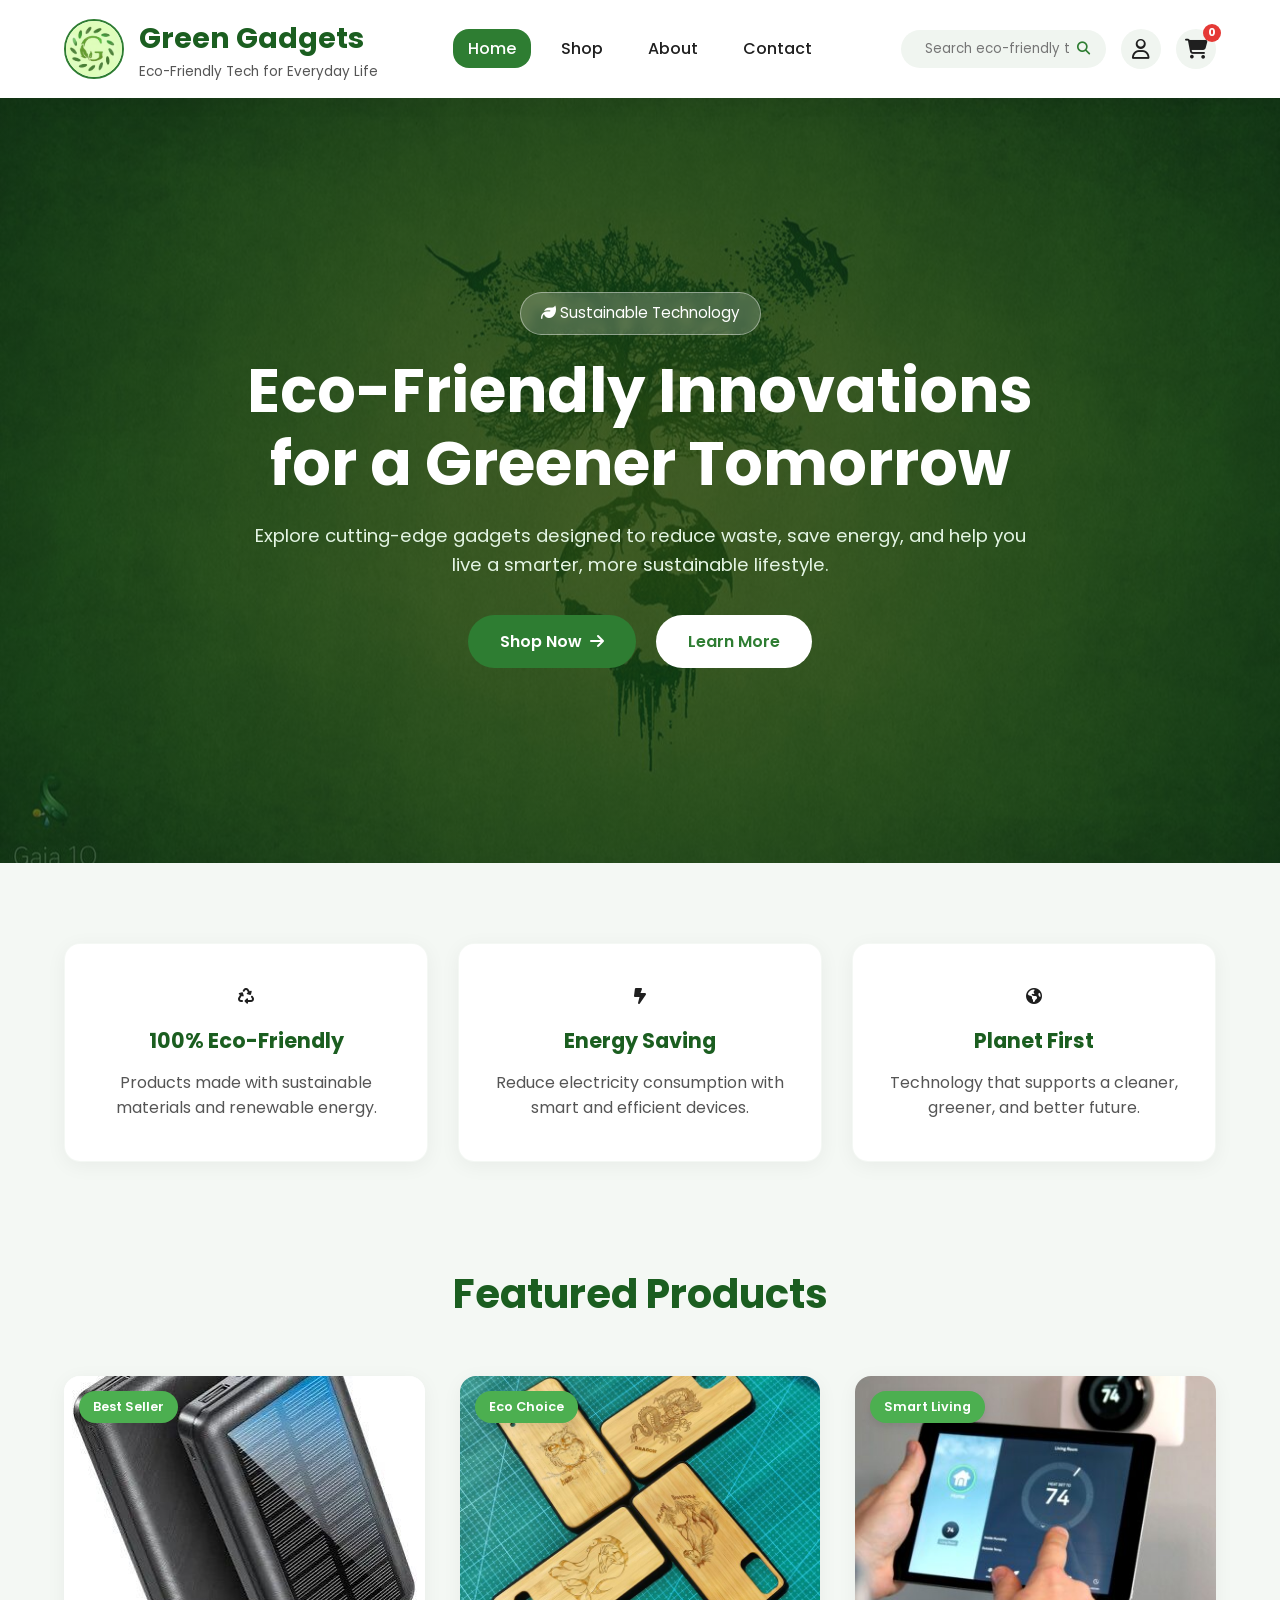
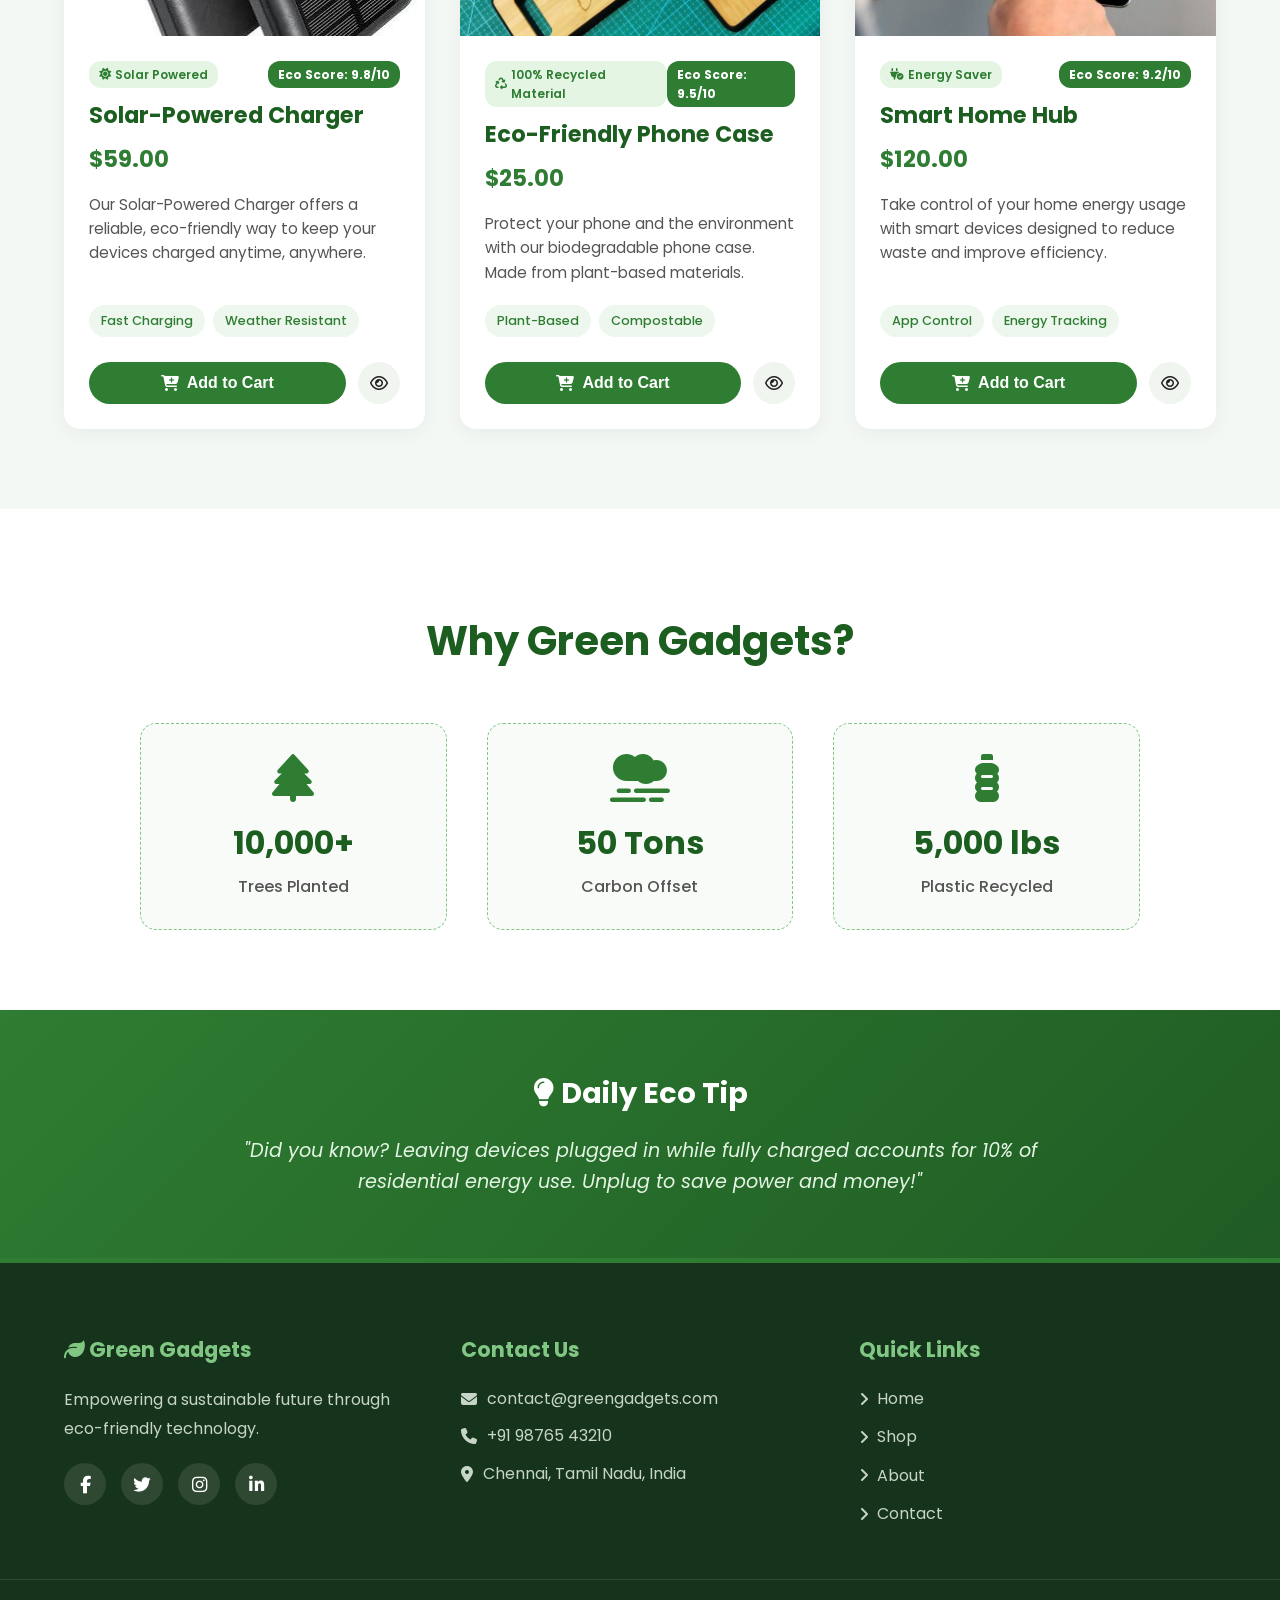
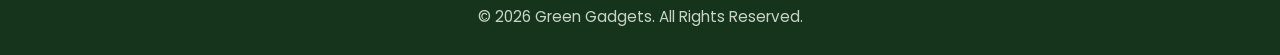
==== index.html @ 5d28dca9 "Initial frontend commit" ====
<!DOCTYPE html>
<html lang="en">
<head>
    <meta charset="UTF-8">
    <meta name="viewport" content="width=device-width, initial-scale=1.0">
    <title>Green Gadgets - Eco-Friendly Tech</title>

    <link rel="preconnect" href="https://fonts.googleapis.com">
    <link rel="preconnect" href="https://fonts.gstatic.com" crossorigin>
    <link href="https://fonts.googleapis.com/css2?family=Poppins:wght@300;400;500;600;700&display=swap" rel="stylesheet">
    
    <!-- Font Awesome for Icons -->
    <link rel="stylesheet" href="https://cdnjs.cloudflare.com/ajax/libs/font-awesome/6.4.0/css/all.min.css">

    <link rel="stylesheet" href="styles.css">
</head>
<body>

    <header>
        <div class="navbar">
            <a href="index.html" class="logo-section">
                <img src="logo2.jpg.png" alt="Green Gadgets Logo" class="logo">
                <div>
                    <h1>Green Gadgets</h1>
                    <p class="tagline">Eco-Friendly Tech for Everyday Life</p>
                </div>
            </a>

            <nav>
                <ul>
                    <li><a href="index.html" class="active">Home</a></li>
                    <li><a href="shop.html">Shop</a></li>
                    <li><a href="about.html">About</a></li>
                    <li><a href="contact.html">Contact</a></li>
                </ul>
            </nav>
            
            <div class="nav-icons">
                <div class="search-bar">
                    <input type="text" placeholder="Search eco-friendly tech...">
                    <button><i class="fa-solid fa-magnifying-glass"></i></button>
                </div>
                <a href="profile.html" class="icon-btn" title="Profile"><i class="fa-regular fa-user"></i></a>
                <a href="cart.html" class="icon-btn" title="Cart">
                    <i class="fa-solid fa-cart-shopping"></i>
                    <span class="cart-badge" id="cart-count">0</span>
                </a>
            </div>
        </div>
    </header>

    <section class="hero">
        <div class="hero-content">
            <span class="eco-badge"><i class="fa-solid fa-leaf"></i> Sustainable Technology</span>
            <h2>Eco-Friendly Innovations for a Greener Tomorrow</h2>
            <p>
                Explore cutting-edge gadgets designed to reduce waste, save energy,
                and help you live a smarter, more sustainable lifestyle.
            </p>
            <div class="hero-buttons">
                <a href="shop.html" class="btn-primary">Shop Now <i class="fa-solid fa-arrow-right"></i></a>
                <a href="about.html" class="btn-secondary">Learn More</a>
            </div>
        </div>
    </section>

    <section class="features">
        <div class="feature-card">
            <i class="fa-solid fa-recycle feature-icon"></i>
            <h3>100% Eco-Friendly</h3>
            <p>Products made with sustainable materials and renewable energy.</p>
        </div>

        <div class="feature-card">
            <i class="fa-solid fa-bolt-lightning feature-icon"></i>
            <h3>Energy Saving</h3>
            <p>Reduce electricity consumption with smart and efficient devices.</p>
        </div>

        <div class="feature-card">
            <i class="fa-solid fa-earth-americas feature-icon"></i>
            <h3>Planet First</h3>
            <p>Technology that supports a cleaner, greener, and better future.</p>
        </div>
    </section>

    <main class="product-info">
        <h2 class="section-title">Featured Products</h2>
        <div class="product-grid">
            <div class="product-box">
                <img src="powerbank.jpg" alt="Solar-Powered Charger">
                <span class="product-tag">Best Seller</span>
                <div class="product-content">
                    <div class="eco-badges">
                        <span class="eco-badge-small"><i class="fa-solid fa-sun"></i> Solar Powered</span>
                        <span class="eco-score-badge">Eco Score: 9.8/10</span>
                    </div>
                    <h2>Solar-Powered Charger</h2>
                    <div class="product-price">$59.00</div>
                    <p>Our Solar-Powered Charger offers a reliable, eco-friendly way to keep your devices charged anytime, anywhere.</p>
                    <ul class="product-features">
                        <li>Fast Charging</li>
                        <li>Weather Resistant</li>
                    </ul>
                    <div class="product-actions">
                        <button class="btn-primary"><i class="fa-solid fa-cart-plus"></i> Add to Cart</button>
                        <a href="product-details.html" class="btn-secondary" title="View Details"><i class="fa-regular fa-eye"></i></a>
                    </div>
                </div>
            </div>

            <div class="product-box">
                <img src="phone.jpg" alt="Eco-Friendly Phone Case">
                <span class="product-tag">Eco Choice</span>
                <div class="product-content">
                    <div class="eco-badges">
                        <span class="eco-badge-small"><i class="fa-solid fa-recycle"></i> 100% Recycled Material</span>
                        <span class="eco-score-badge">Eco Score: 9.5/10</span>
                    </div>
                    <h2>Eco-Friendly Phone Case</h2>
                    <div class="product-price">$25.00</div>
                    <p>Protect your phone and the environment with our biodegradable phone case. Made from plant-based materials.</p>
                    <ul class="product-features">
                        <li>Plant-Based</li>
                        <li>Compostable</li>
                    </ul>
                    <div class="product-actions">
                        <button class="btn-primary"><i class="fa-solid fa-cart-plus"></i> Add to Cart</button>
                        <a href="product-details.html" class="btn-secondary" title="View Details"><i class="fa-regular fa-eye"></i></a>
                    </div>
                </div>
            </div>

            <div class="product-box">
                <img src="smart home.jpg" alt="Energy-Efficient Smart Home">
                <span class="product-tag">Smart Living</span>
                <div class="product-content">
                    <div class="eco-badges">
                        <span class="eco-badge-small"><i class="fa-solid fa-plug-circle-check"></i> Energy Saver</span>
                        <span class="eco-score-badge">Eco Score: 9.2/10</span>
                    </div>
                    <h2>Smart Home Hub</h2>
                    <div class="product-price">$120.00</div>
                    <p>Take control of your home energy usage with smart devices designed to reduce waste and improve efficiency.</p>
                    <ul class="product-features">
                        <li>App Control</li>
                        <li>Energy Tracking</li>
                    </ul>
                    <div class="product-actions">
                        <button class="btn-primary"><i class="fa-solid fa-cart-plus"></i> Add to Cart</button>
                        <a href="product-details.html" class="btn-secondary" title="View Details"><i class="fa-regular fa-eye"></i></a>
                    </div>
                </div>
            </div>
        </div>
    </main>

    <section class="why-green">
        <h2 class="section-title">Why Green Gadgets?</h2>
        <div class="impact-stats-grid">
            <div class="impact-stat">
                <i class="fa-solid fa-tree"></i>
                <h3>10,000+</h3>
                <p>Trees Planted</p>
            </div>
            <div class="impact-stat">
                <i class="fa-solid fa-smog"></i>
                <h3>50 Tons</h3>
                <p>Carbon Offset</p>
            </div>
            <div class="impact-stat">
                <i class="fa-solid fa-bottle-water"></i>
                <h3>5,000 lbs</h3>
                <p>Plastic Recycled</p>
            </div>
        </div>
    </section>

    <section class="eco-tips-section">
        <div class="tips-container">
            <h2><i class="fa-solid fa-lightbulb"></i> Daily Eco Tip</h2>
            <p>"Did you know? Leaving devices plugged in while fully charged accounts for 10% of residential energy use. Unplug to save power and money!"</p>
        </div>
    </section>

    <footer>
        <div class="footer-container">
            <div class="footer-brand">
                <h3><i class="fa-solid fa-leaf"></i> Green Gadgets</h3>
                <p class="footer-text">Empowering a sustainable future through eco-friendly technology.</p>
                <div class="social-icons">
                    <a href="#"><i class="fa-brands fa-facebook-f"></i></a>
                    <a href="#"><i class="fa-brands fa-twitter"></i></a>
                    <a href="#"><i class="fa-brands fa-instagram"></i></a>
                    <a href="#"><i class="fa-brands fa-linkedin-in"></i></a>
                </div>
            </div>

            <div class="footer-contact">
                <h4>Contact Us</h4>
                <p><i class="fa-solid fa-envelope"></i> contact@greengadgets.com</p>
                <p><i class="fa-solid fa-phone"></i> +91 98765 43210</p>
                <p><i class="fa-solid fa-location-dot"></i> Chennai, Tamil Nadu, India</p>
            </div>

            <div class="footer-links">
                <h4>Quick Links</h4>
                <ul>
                    <li><a href="index.html"><i class="fa-solid fa-angle-right"></i> Home</a></li>
                    <li><a href="shop.html"><i class="fa-solid fa-angle-right"></i> Shop</a></li>
                    <li><a href="about.html"><i class="fa-solid fa-angle-right"></i> About</a></li>
                    <li><a href="contact.html"><i class="fa-solid fa-angle-right"></i> Contact</a></li>
                </ul>
            </div>
        </div>

        <div class="footer-bottom">
            <p>© 2026 Green Gadgets. All Rights Reserved.</p>
        </div>
    </footer>

    <script src="main.js"></script>
    <script src="cart.js"></script>
</body>
</html>
---- styles.css ----
@import url('https://cdnjs.cloudflare.com/ajax/libs/font-awesome/6.4.0/css/all.min.css');

:root {
    --primary-color: #2e7d32;
    --primary-hover: #1b5e20;
    --secondary-color: #4caf50;
    --accent-color: #81c784;
    --bg-color: #f4f8f4;
    --card-bg: #ffffff;
    --text-main: #1f1f1f;
    --text-muted: #555555;
    --border-radius: 16px;
    --box-shadow: 0 4px 20px rgba(0, 0, 0, 0.05);
    --hover-shadow: 0 12px 35px rgba(46, 125, 50, 0.15);
    --transition: 0.3s cubic-bezier(0.4, 0, 0.2, 1);
}

* {
    margin: 0;
    padding: 0;
    box-sizing: border-box;
}

body {
    font-family: 'Poppins', sans-serif;
    background: var(--bg-color);
    color: var(--text-main);
    line-height: 1.6;
}

/* NAVBAR */
header {
    position: sticky;
    top: 0;
    z-index: 1000;
    background: rgba(255, 255, 255, 0.95);
    backdrop-filter: blur(10px);
    box-shadow: var(--box-shadow);
}

.navbar {
    display: flex;
    justify-content: space-between;
    align-items: center;
    padding: 15px 5%;
    max-width: 1400px;
    margin: 0 auto;
}

.logo-section {
    display: flex;
    align-items: center;
    gap: 15px;
    text-decoration: none;
}

.logo {
    width: 60px;
    height: 60px;
    object-fit: cover;
    border-radius: 50%;
    border: 2px solid var(--primary-color);
}

.logo-section h1 {
    font-size: 1.8rem;
    color: var(--primary-hover);
    font-weight: 700;
}

.tagline {
    color: var(--text-muted);
    font-size: 0.85rem;
}

nav ul {
    display: flex;
    list-style: none;
    gap: 15px;
    align-items: center;
}

nav ul li a {
    text-decoration: none;
    color: var(--text-main);
    font-weight: 500;
    padding: 8px 15px;
    border-radius: var(--border-radius);
    transition: var(--transition);
}

nav ul li a:hover,
nav ul li a.active {
    background: var(--primary-color);
    color: white;
}

.nav-icons {
    display: flex;
    align-items: center;
    gap: 15px;
}

.search-bar {
    display: flex;
    align-items: center;
    background: #f0f5f0;
    border-radius: 30px;
    padding: 8px 15px;
    border: 1px solid transparent;
    transition: var(--transition);
}

.search-bar:focus-within {
    border-color: var(--primary-color);
    background: white;
}

.search-bar input {
    border: none;
    background: transparent;
    outline: none;
    padding: 0 8px;
    width: 160px;
    font-family: inherit;
}

.search-bar button {
    background: none;
    border: none;
    color: var(--primary-color);
    cursor: pointer;
}

.icon-btn {
    color: var(--text-main);
    font-size: 1.25rem;
    text-decoration: none;
    transition: var(--transition);
    position: relative;
    width: 40px;
    height: 40px;
    display: flex;
    align-items: center;
    justify-content: center;
    border-radius: 50%;
    background: #f0f5f0;
}

.icon-btn:hover {
    color: white;
    background: var(--primary-color);
    transform: translateY(-2px);
}

.cart-badge {
    position: absolute;
    top: -5px;
    right: -5px;
    background: #e53935;
    color: white;
    font-size: 0.7rem;
    font-weight: bold;
    width: 18px;
    height: 18px;
    display: flex;
    align-items: center;
    justify-content: center;
    border-radius: 50%;
}

/* HERO SECTION */
.hero {
    min-height: 85vh;
    display: flex;
    align-items: center;
    justify-content: center;
    text-align: center;
    padding: 60px 5%;
    background: linear-gradient(rgba(18, 50, 25, 0.7), rgba(18, 50, 25, 0.7)), url('bg.jpg');
    background-size: cover;
    background-position: center;
    color: white;
}

.hero-content {
    max-width: 800px;
    animation: fadeIn 1s ease;
}

@keyframes fadeIn {
    from { opacity: 0; transform: translateY(20px); }
    to { opacity: 1; transform: translateY(0); }
}

.eco-badge {
    display: inline-block;
    background: rgba(255, 255, 255, 0.2);
    border: 1px solid rgba(255, 255, 255, 0.4);
    padding: 8px 20px;
    border-radius: 30px;
    margin-bottom: 20px;
    font-size: 0.95rem;
    backdrop-filter: blur(5px);
}

.hero h2 {
    font-size: 3.8rem;
    margin-bottom: 20px;
    line-height: 1.2;
    font-weight: 700;
}

.hero p {
    font-size: 1.15rem;
    margin-bottom: 35px;
    color: #e4f5e4;
}

.hero-buttons {
    display: flex;
    justify-content: center;
    gap: 20px;
    flex-wrap: wrap;
}

.btn-primary, .btn-secondary {
    padding: 14px 32px;
    border-radius: 30px;
    text-decoration: none;
    font-weight: 600;
    transition: var(--transition);
    display: inline-flex;
    align-items: center;
    gap: 8px;
    cursor: pointer;
    border: none;
    font-size: 1rem;
}

.btn-primary {
    background: var(--primary-color);
    color: white;
}

.btn-primary:hover {
    background: var(--primary-hover);
    transform: translateY(-3px);
    box-shadow: 0 8px 20px rgba(46, 125, 50, 0.4);
}

.btn-secondary {
    background: white;
    color: var(--primary-color);
}

.btn-secondary:hover {
    transform: translateY(-3px);
    box-shadow: 0 8px 20px rgba(255, 255, 255, 0.3);
}

/* FEATURES */
.features {
    display: grid;
    grid-template-columns: repeat(auto-fit, minmax(280px, 1fr));
    gap: 30px;
    padding: 80px 5%;
    max-width: 1400px;
    margin: 0 auto;
}

.feature-card {
    background: var(--card-bg);
    padding: 40px 30px;
    border-radius: var(--border-radius);
    text-align: center;
    box-shadow: var(--box-shadow);
    transition: var(--transition);
    border: 1px solid rgba(46, 125, 50, 0.05);
}

.feature-card:hover {
    transform: translateY(-10px);
    box-shadow: var(--hover-shadow);
    border-color: var(--accent-color);
}

.feature-card h3 {
    color: var(--primary-hover);
    margin-top: 15px;
    margin-bottom: 12px;
    font-size: 1.3rem;
}

.feature-card p {
    color: var(--text-muted);
}

/* HOMEPAGE PRODUCTS SECTION */
.section-title {
    text-align: center;
    color: var(--primary-hover);
    font-size: 2.5rem;
    margin-bottom: 50px;
    padding-top: 20px;
}

.product-info {
    padding: 0 5% 80px;
    max-width: 1400px;
    margin: 0 auto;
}

.product-grid {
    display: grid;
    grid-template-columns: repeat(auto-fit, minmax(320px, 1fr));
    gap: 35px;
}

.product-box {
    background: var(--card-bg);
    border-radius: var(--border-radius);
    overflow: hidden;
    box-shadow: var(--box-shadow);
    transition: var(--transition);
    position: relative;
    display: flex;
    flex-direction: column;
}

.product-box:hover {
    transform: translateY(-10px);
    box-shadow: var(--hover-shadow);
}

.product-box img {
    width: 100%;
    height: 260px;
    object-fit: cover;
    transition: var(--transition);
}

.product-box:hover img {
    transform: scale(1.03);
}

.product-content {
    padding: 25px;
    flex-grow: 1;
    display: flex;
    flex-direction: column;
}

.product-tag {
    position: absolute;
    top: 15px;
    left: 15px;
    background: var(--secondary-color);
    color: white;
    padding: 6px 14px;
    border-radius: 20px;
    font-size: 0.8rem;
    font-weight: 600;
    z-index: 10;
    box-shadow: 0 4px 10px rgba(0,0,0,0.1);
}

.product-content h2 {
    color: var(--primary-hover);
    font-size: 1.4rem;
    margin-bottom: 8px;
}

.product-price {
    font-size: 1.4rem;
    font-weight: 700;
    color: var(--primary-color);
    margin-bottom: 15px;
}

.product-content p {
    color: var(--text-muted);
    font-size: 0.95rem;
    margin-bottom: 20px;
    flex-grow: 1;
}

.product-features {
    list-style: none;
    display: flex;
    flex-wrap: wrap;
    gap: 8px;
    margin-bottom: 25px;
}

.product-features li {
    background: #edf7ee;
    color: var(--primary-color);
    padding: 6px 12px;
    border-radius: 20px;
    font-size: 0.8rem;
    font-weight: 500;
}

.product-actions {
    display: flex;
    gap: 12px;
}

.product-actions .btn-primary {
    flex: 1;
    justify-content: center;
    padding: 12px;
}

.product-actions .btn-secondary {
    padding: 12px;
    color: var(--text-main);
    background: #f0f5f0;
    justify-content: center;
}

.product-actions .btn-secondary:hover {
    background: var(--accent-color);
    color: white;
}


/* ECO FEATURES */
.eco-badges {
    display: flex;
    justify-content: space-between;
    align-items: center;
    margin-bottom: 10px;
}

.eco-badge-small {
    background: #e4f5e4;
    color: var(--primary-color);
    padding: 4px 10px;
    border-radius: 12px;
    font-size: 0.75rem;
    font-weight: 600;
    display: inline-flex;
    align-items: center;
    gap: 4px;
}

.eco-score-badge {
    background: var(--primary-color);
    color: white;
    padding: 4px 10px;
    border-radius: 12px;
    font-size: 0.75rem;
    font-weight: 700;
}

/* WHY GREEN GADGETS */
.why-green {
    padding: 80px 5%;
    background: white;
    text-align: center;
}

.impact-stats-grid {
    display: grid;
    grid-template-columns: repeat(auto-fit, minmax(200px, 1fr));
    gap: 40px;
    max-width: 1000px;
    margin: 40px auto 0;
}

.impact-stat {
    padding: 30px;
    background: #f9fbf9;
    border-radius: var(--border-radius);
    border: 1px dashed var(--accent-color);
    transition: var(--transition);
}

.impact-stat:hover {
    transform: scale(1.05);
    box-shadow: var(--hover-shadow);
}

.impact-stat i {
    font-size: 3rem;
    color: var(--primary-color);
    margin-bottom: 15px;
}

.impact-stat h3 {
    font-size: 2rem;
    color: var(--primary-hover);
    margin-bottom: 5px;
}

.impact-stat p {
    color: var(--text-muted);
    font-weight: 500;
}

/* ECO TIPS */
.eco-tips-section {
    padding: 60px 5%;
    background: linear-gradient(135deg, var(--primary-color), #205c24);
    color: white;
    text-align: center;
}

.tips-container {
    max-width: 800px;
    margin: 0 auto;
}

.tips-container h2 {
    margin-bottom: 20px;
    font-size: 1.8rem;
}

.tips-container p {
    font-size: 1.2rem;
    font-style: italic;
    color: #e4f5e4;
}

/* FOOTER */
footer {
    background: #16331b;
    color: white;
    padding-top: 70px;
    border-top: 5px solid var(--primary-color);
}

.footer-container {
    display: grid;
    grid-template-columns: repeat(auto-fit, minmax(250px, 1fr));
    gap: 40px;
    padding: 0 5% 40px;
    max-width: 1400px;
    margin: 0 auto;
}

.footer-brand h3,
.footer-contact h4,
.footer-links h4 {
    margin-bottom: 20px;
    color: var(--accent-color);
    font-size: 1.3rem;
}

.footer-text {
    color: #c7d5c8;
    margin-bottom: 20px;
    line-height: 1.8;
}

.social-icons {
    display: flex;
    gap: 15px;
    margin-top: 20px;
}

.social-icons a {
    color: white;
    background: rgba(255, 255, 255, 0.1);
    width: 42px;
    height: 42px;
    display: flex;
    align-items: center;
    justify-content: center;
    border-radius: 50%;
    transition: var(--transition);
    text-decoration: none;
    font-size: 1.1rem;
}

.social-icons a:hover {
    background: var(--secondary-color);
    transform: translateY(-4px);
}

.footer-contact p {
    color: #c7d5c8;
    margin-bottom: 12px;
    display: flex;
    align-items: center;
    gap: 10px;
}

.footer-links ul {
    list-style: none;
}

.footer-links ul li {
    margin-bottom: 12px;
}

.footer-links ul li a {
    color: #c7d5c8;
    text-decoration: none;
    transition: var(--transition);
    display: inline-flex;
    align-items: center;
    gap: 8px;
}

.footer-links ul li a:hover {
    color: white;
    padding-left: 8px;
}

.footer-bottom {
    text-align: center;
    border-top: 1px solid rgba(255, 255, 255, 0.1);
    padding: 25px;
    font-size: 0.95rem;
    color: #c7d5c8;
}

/* RESPONSIVE */
@media (max-width: 1024px) {
    .navbar {
        flex-wrap: wrap;
        gap: 20px;
    }
    nav ul {
        order: 3;
        width: 100%;
        justify-content: center;
        margin-top: 10px;
    }
}

@media (max-width: 768px) {
    .hero h2 {
        font-size: 2.8rem;
    }
    
    .hero-buttons {
        flex-direction: column;
    }
    
    .btn-primary, .btn-secondary {
        width: 100%;
        justify-content: center;
    }
    
    .nav-icons {
        gap: 10px;
    }
    
    .search-bar {
        width: 130px;
    }
    .search-bar input {
        width: 90px;
    }
}
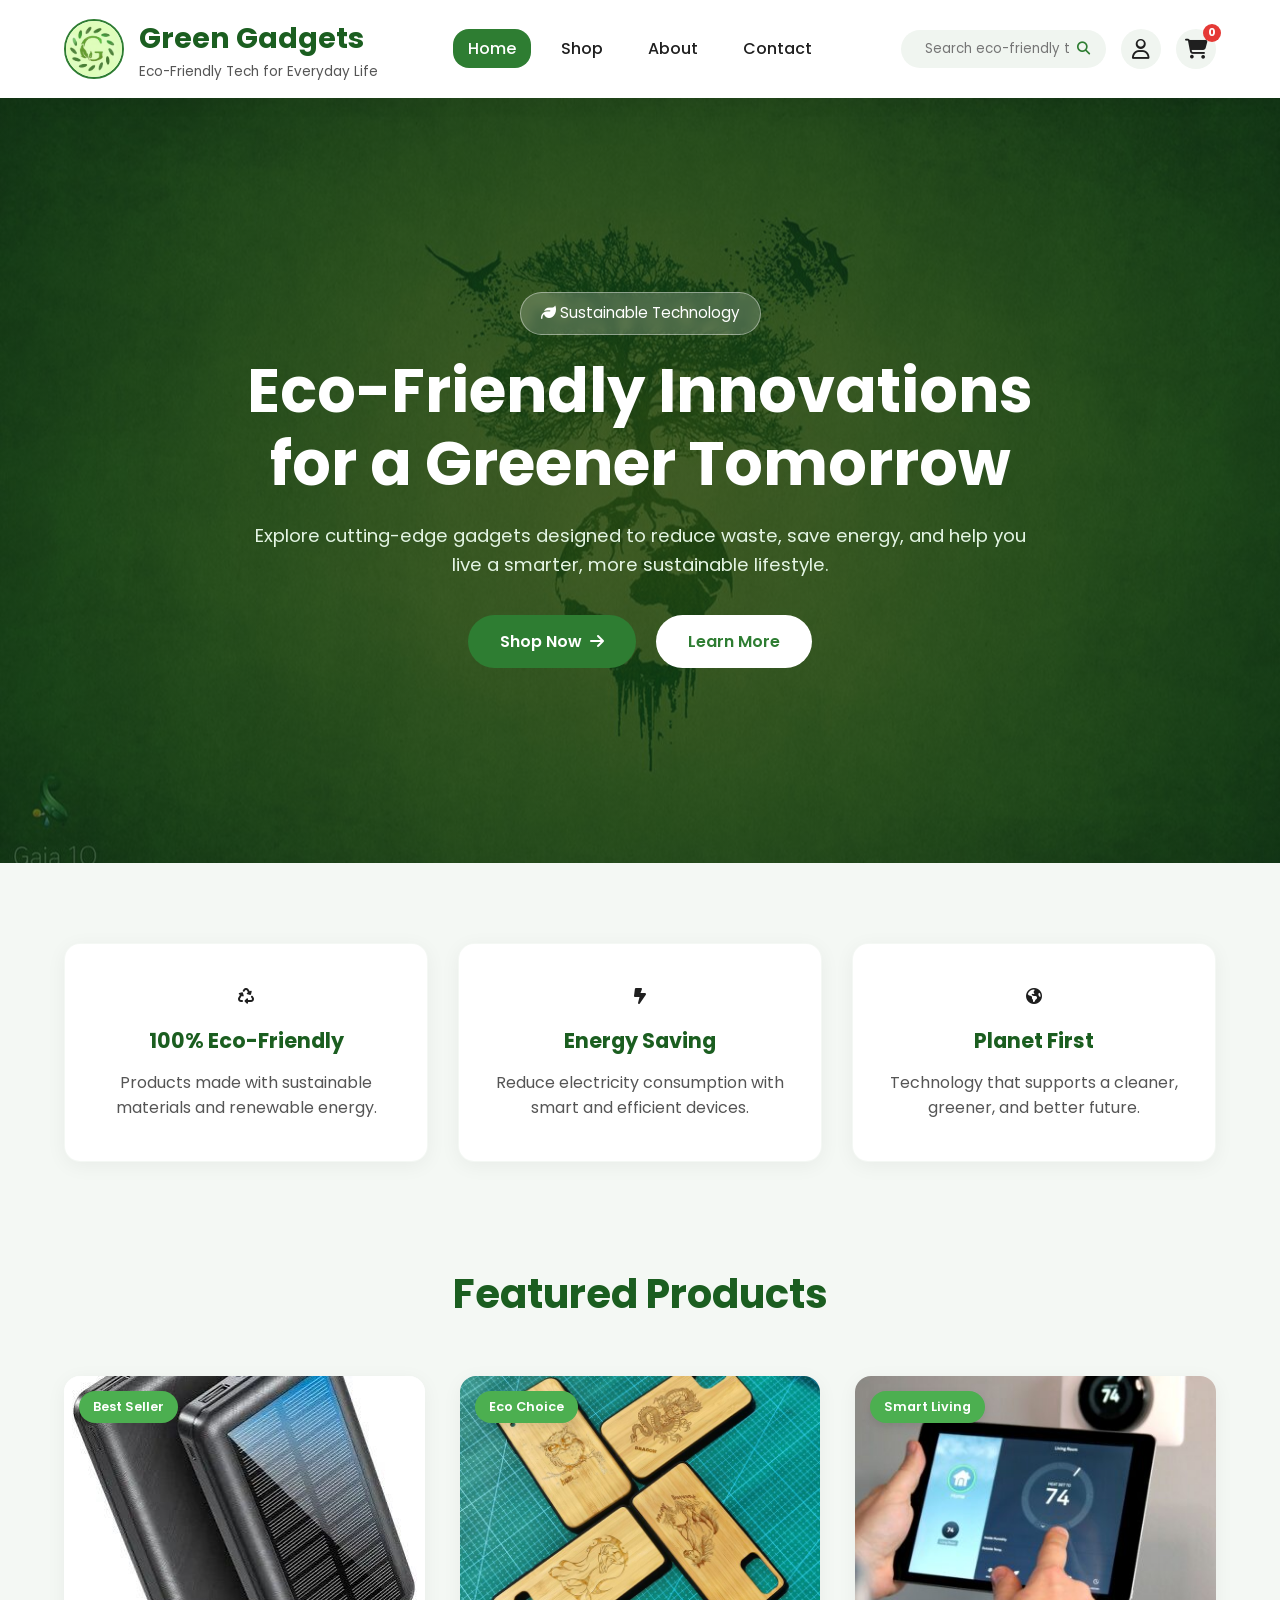
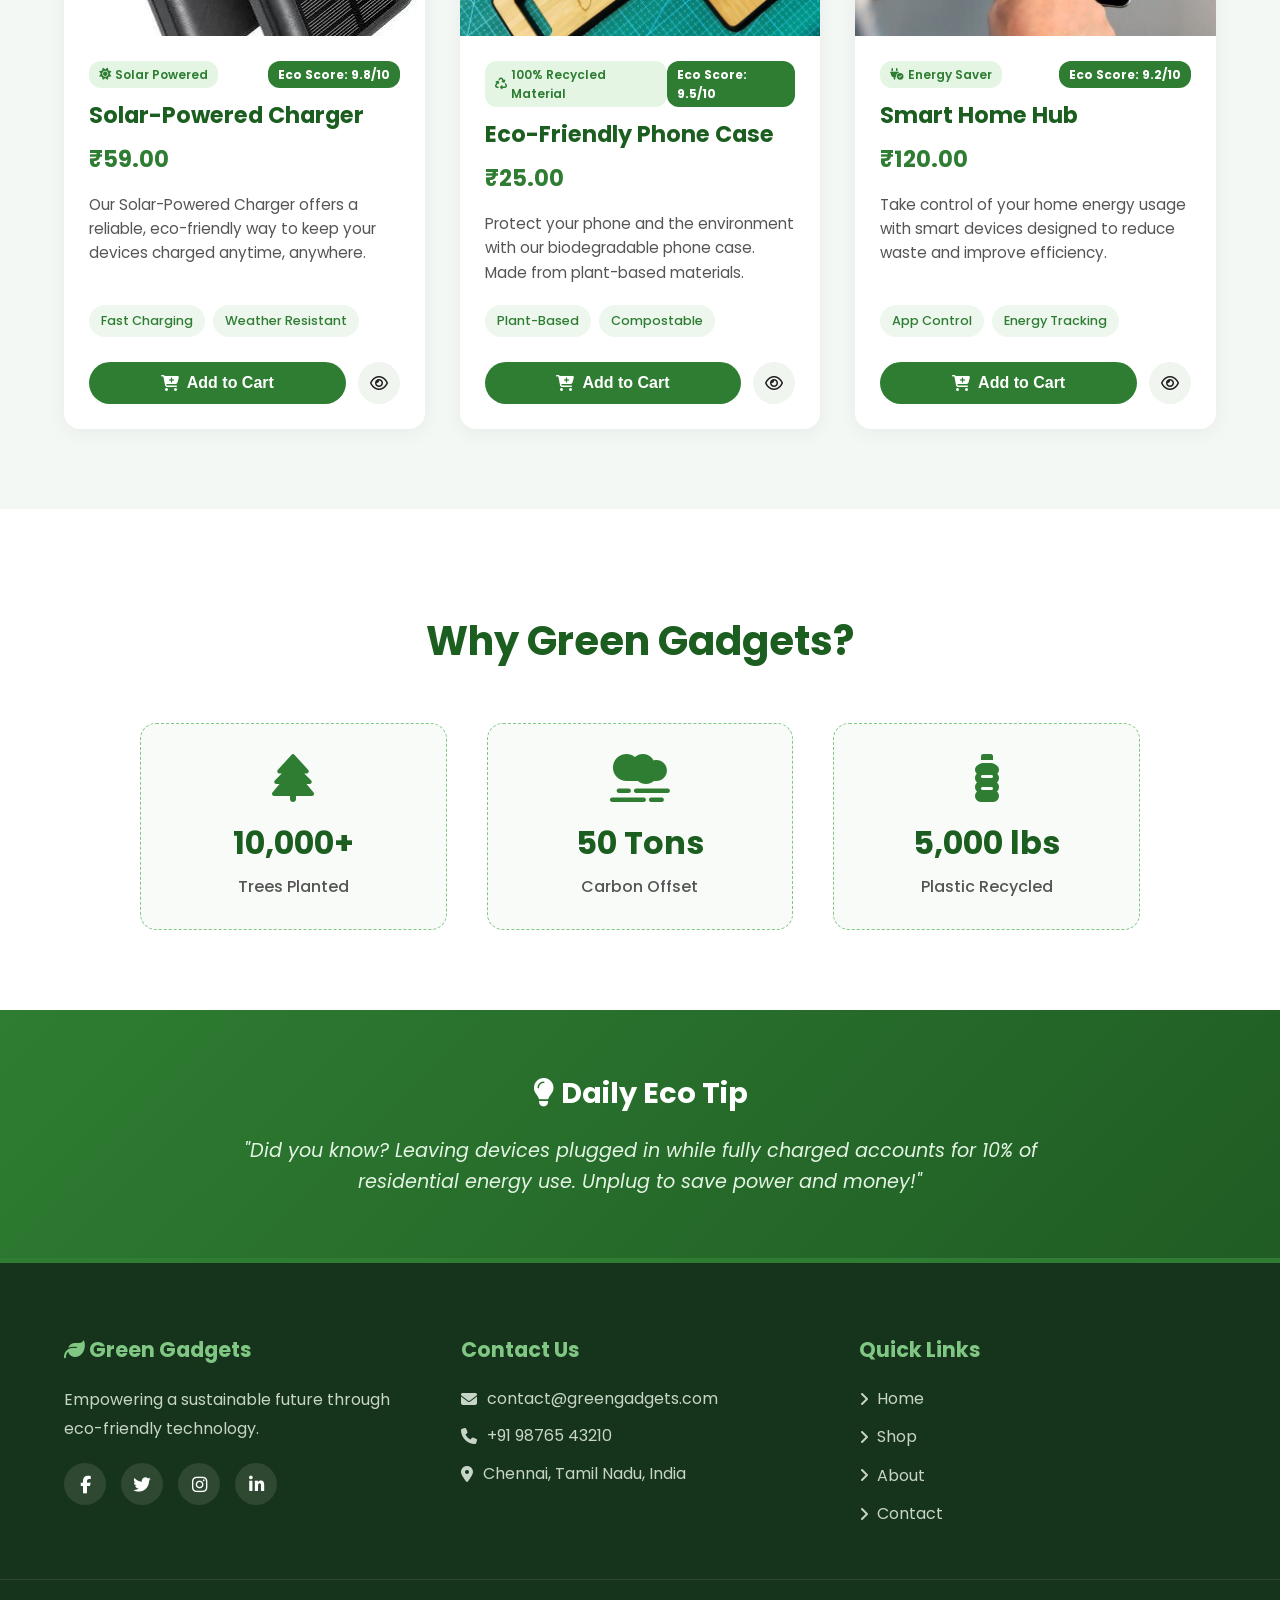
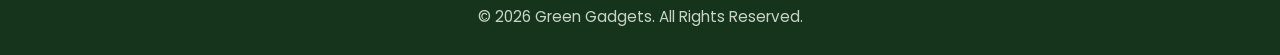
==== commit e2ecf47c: "Updated prices to rupees" ====
--- a/index.html
+++ b/index.html
@@ -96,7 +96,7 @@
                         <span class="eco-score-badge">Eco Score: 9.8/10</span>
                     </div>
                     <h2>Solar-Powered Charger</h2>
-                    <div class="product-price">$59.00</div>
+                    <div class="product-price">₹59.00</div>
                     <p>Our Solar-Powered Charger offers a reliable, eco-friendly way to keep your devices charged anytime, anywhere.</p>
                     <ul class="product-features">
                         <li>Fast Charging</li>
@@ -118,7 +118,7 @@
                         <span class="eco-score-badge">Eco Score: 9.5/10</span>
                     </div>
                     <h2>Eco-Friendly Phone Case</h2>
-                    <div class="product-price">$25.00</div>
+                    <div class="product-price">₹25.00</div>
                     <p>Protect your phone and the environment with our biodegradable phone case. Made from plant-based materials.</p>
                     <ul class="product-features">
                         <li>Plant-Based</li>
@@ -140,7 +140,7 @@
                         <span class="eco-score-badge">Eco Score: 9.2/10</span>
                     </div>
                     <h2>Smart Home Hub</h2>
-                    <div class="product-price">$120.00</div>
+                    <div class="product-price">₹120.00</div>
                     <p>Take control of your home energy usage with smart devices designed to reduce waste and improve efficiency.</p>
                     <ul class="product-features">
                         <li>App Control</li>
